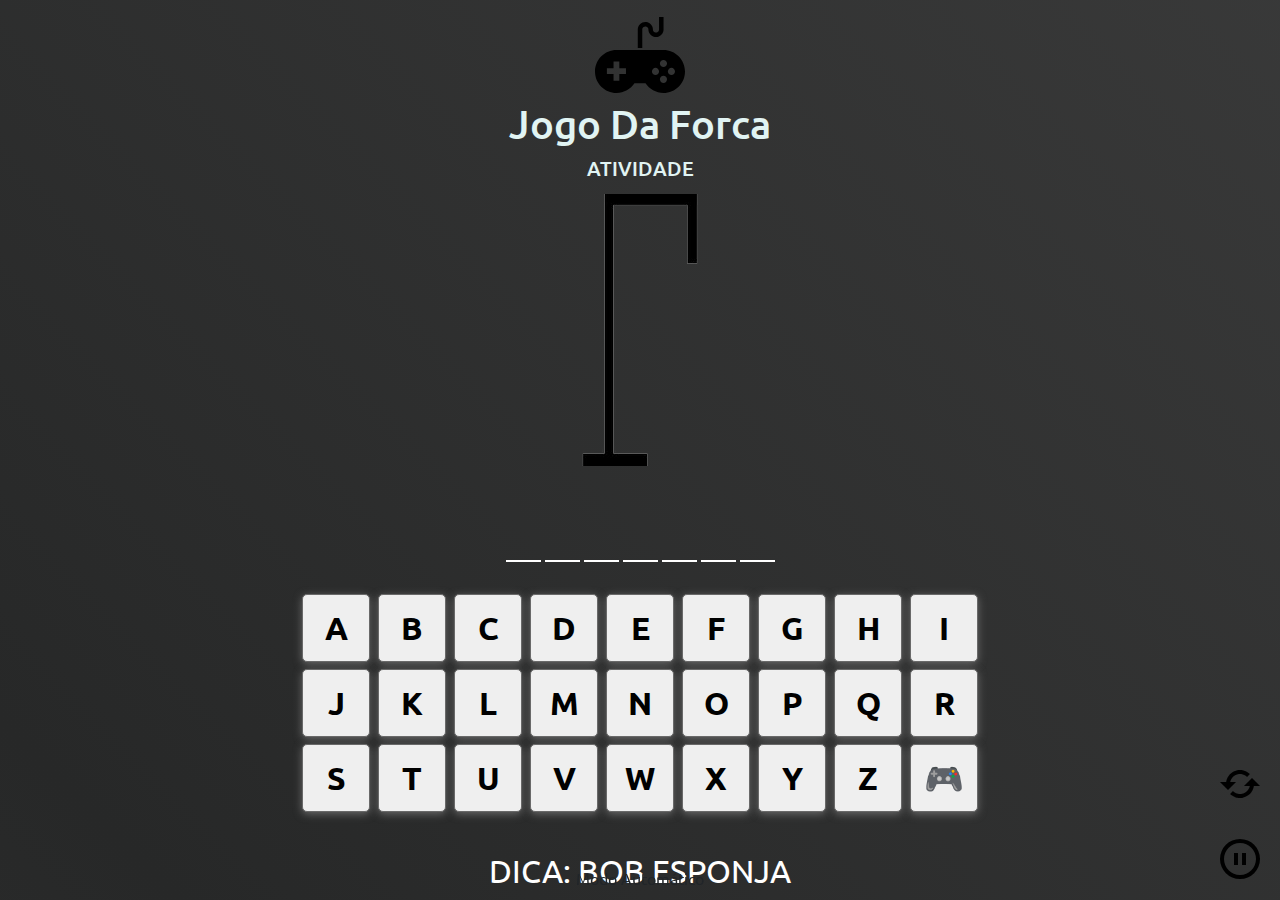
==== forca.html @ 65c22051 "first commit" ====
<!DOCTYPE html>
<html lang="pt-BR">
<head>
    <meta charset="UTF-8">
    <meta http-equiv="X-UA-Compatible" content="IE=edge">
    <meta name="viewport" content="width=device-width, initial-scale=1.0">
    <link rel="stylesheet" href="https://maxcdn.bootstrapcdn.com/bootstrap/4.0.0/css/bootstrap.min.css" integrity="sha384-Gn5384xqQ1aoWXA+058RXPxPg6fy4IWvTNh0E263XmFcJlSAwiGgFAW/dAiS6JXm" crossorigin="anonymous">
    <link rel="stylesheet" href="./css/forca.css" media="screen">
    <link href='https://unpkg.com/boxicons@2.1.4/css/boxicons.min.css' rel='stylesheet'>
    <title>Jogo da Forca</title>
</head>
<body><head>
    <meta charset="UTF-8">
    <meta http-equiv="X-UA-Compatible" content="IE=edge">
    <meta name="viewport" content="width=device-width, initial-scale=1.0">
    <link rel="stylesheet" href="style.css">
    <title>Jogo da Forca</title>
</head>

<body>
    <header>
        <div class="tracking-in-expand">
            <img src="./img/game-svgrepo-com.svg" alt="Joystick" class="joystick">
            <h1>Jogo Da Forca</h1>
            <h5>ATIVIDADE</h5>
        </div>
    </header>
    <div class="container">
        <div id="imagem"></div>

        <div id="palavra-secreta">
            
        </div>

        <div id="teclado">
            <div class="teclas">
                <button id="tecla-A" onclick="verificaLetraEscolhida('A')">A</button>
                <button id="tecla-B" onclick="verificaLetraEscolhida('B')">B</button>
                <button id="tecla-C" onclick="verificaLetraEscolhida('C')">C</button>
                <button id="tecla-D" onclick="verificaLetraEscolhida('D')">D</button>
                <button id="tecla-E" onclick="verificaLetraEscolhida('E')">E</button>
                <button id="tecla-F" onclick="verificaLetraEscolhida('F')">F</button>
                <button id="tecla-G" onclick="verificaLetraEscolhida('G')">G</button>
                <button id="tecla-H" onclick="verificaLetraEscolhida('H')">H</button>
                <button id="tecla-I" onclick="verificaLetraEscolhida('I')">I</button>
            </div>
            <div class="teclas">
                <button id="tecla-J" onclick="verificaLetraEscolhida('J')">J</button>
                <button id="tecla-K" onclick="verificaLetraEscolhida('K')">K</button>
                <button id="tecla-L" onclick="verificaLetraEscolhida('L')">L</button>
                <button id="tecla-M" onclick="verificaLetraEscolhida('M')">M</button>
                <button id="tecla-N" onclick="verificaLetraEscolhida('N')">N</button>
                <button id="tecla-O" onclick="verificaLetraEscolhida('O')">O</button>
                <button id="tecla-P" onclick="verificaLetraEscolhida('P')">P</button>
                <button id="tecla-Q" onclick="verificaLetraEscolhida('Q')">Q</button>
                <button id="tecla-R" onclick="verificaLetraEscolhida('R')">R</button>
            </div>
            <div class="teclas">
                <button id="tecla-S" onclick="verificaLetraEscolhida('S')">S</button>
                <button id="tecla-T" onclick="verificaLetraEscolhida('T')">T</button>
                <button id="tecla-U" onclick="verificaLetraEscolhida('U')">U</button>
                <button id="tecla-V" onclick="verificaLetraEscolhida('V')">V</button>
                <button id="tecla-W" onclick="verificaLetraEscolhida('W')">W</button>
                <button id="tecla-X" onclick="verificaLetraEscolhida('X')">X</button>
                <button id="tecla-Y" onclick="verificaLetraEscolhida('Y')">Y</button>
                <button id="tecla-Z" onclick="verificaLetraEscolhida('Z')">Z</button>
                <button id="btnReiniciar">🎮</button>
            </div>
        </div>

        <div id="categoria">
            <!-- CATEGORIA -->
        </div>

        <!-- inicio modal Bootstrap-->
        <div class="modal fade" id="myModal" tabindex="-1" role="dialog" aria-labelledby="exampleModalLabel" aria-hidden="true">
            <div class="modal-dialog" role="document">
            <div class="modal-content">
                <div class="modal-header">
                <h5 class="modal-title" id="exampleModalLabel"></h5>
                <button type="button" class="close" data-dismiss="modal" aria-label="Close">
                    <span aria-hidden="true">&times;</span>
                </button>
                </div>
                <div class="modal-body" id="modalBody"></div>
                <div class="modal-footer">
                <button type="button" class="btn btn-primary" data-dismiss="modal">Fechar</button>
                </div>
            </div>
            </div>
        </div>
        <!-- fim modal Bootstrap--> 

        <!-- Modal Adicionar Palavra -->
        <div id="modal-alerta" class="modal-container">
            <div class="modal-add-palavra">
                <div class="modal-header-add-palavra" id="modal-titulo">
                    <span id="fechaModal" class="close">&times;</span>
                    <h2>ADICIONAR PALAVRA</h2>
                </div>
                <div class="modal-body-add-palavra" id="modal-mensagem">
                    <input id="addPalavra" type="text" placeholder="PALAVRA" required>
                    <input id="addCategoria" type="text" placeholder="CATEGORIA" required>
                    <button onclick="adicionarPalavra()">Adicionar</button>
                </div>
            </div>
        </div>
    </div>
    
    <div id="status">Modo Automático</div>
    <button id="abreModalAddPalavra"><i class='bx bx-message-square-add'></i></button>
    <img src="img/jogarNovamente.gif" id="jogarNovamente"></img> 
    <button id="recarregar" onclick="sortear()"><i class='bx bx-refresh'></i></button> 
    <button id="jogarAutomatico" onclick="listaAutomatica()"><i class='bx bx-pause-circle'></i></button>

    <script src="js/forca.js"></script>
    <script src="https://code.jquery.com/jquery-3.2.1.slim.min.js" integrity="sha384-KJ3o2DKtIkvYIK3UENzmM7KCkRr/rE9/Qpg6aAZGJwFDMVNA/GpGFF93hXpG5KkN" crossorigin="anonymous"></script>
    <script src="https://cdnjs.cloudflare.com/ajax/libs/popper.js/1.12.9/umd/popper.min.js" integrity="sha384-ApNbgh9B+Y1QKtv3Rn7W3mgPxhU9K/ScQsAP7hUibX39j7fakFPskvXusvfa0b4Q" crossorigin="anonymous"></script>
    <script src="https://maxcdn.bootstrapcdn.com/bootstrap/4.0.0/js/bootstrap.min.js" integrity="sha384-JZR6Spejh4U02d8jOt6vLEHfe/JQGiRRSQQxSfFWpi1MquVdAyjUar5+76PVCmYl" crossorigin="anonymous"></script>
</body>
</html>
---- css/forca.css ----
@import url('https://fonts.googleapis.com/css2?family=Ubuntu:wght@300;400;500&display=swap');
*{
    padding: 0;
    margin: 0;
    box-sizing: border-box;
}
html {
    --one: #333333;
    --two: #FFFFFF;
    --three: #E1F4F3;
    --four: #706C61
}
header {
    display: flex;
    justify-content: center;
    text-align: center;
    margin: 0.5%;
    font-size: 3vw;
}
h1{
    color: #E1F4F3;
}
h5{
    color: #E1F4F3;
}
@keyframes color-anim {
    0% {
         background-position: 0 50%;
    }
    50% {
            background-position: 100% 50%;
    }
    100% {
        background-position: 0 50%;
    }
}
body{
    width: 100vw;
    height: 90vh;
    margin-top: 10px;
    background-image: linear-gradient(45deg, #4b4b4b,#272828,#4b4b4b,#000000c2);
    background-size: 600% 600%;
    animation: color-anim 500s infinite linear alternate;  
    font-family: 'Ubuntu', sans-serif;
}

.container{
    display: flex;
    justify-content: center;
    align-items: center;
    flex-wrap: wrap;
    flex-direction: column;
}

#imagem{
    background-image: url("../img/forca.png");
    width: 234px;
    height: 272px;
    background-repeat: no-repeat;
}
#palavra-secreta{
    display: flex;
    flex-direction: row;
    justify-content: center;
    align-items: center;
    font-size: 1em;
    margin-top: 30px;
}

.letras{
    width: 16px;
    text-align: center;
    border-bottom: 2px solid #ffffff;
    color: #ffffff;
    padding: 2px;
    margin-left: 2px;
    margin-right: 2px;
}

.letrasEspaco{
    width: 16px;
    text-align: center;
    color: #ffffff;
    padding: 2px;
    margin-left: 2px;
    margin-right: 2px;
}

#teclado{
    margin-top: 30px;
}

.teclas button{
    width: 24px;
    height: 24px;
    margin: 2px;
    margin-bottom: 5px;
    cursor: pointer;
    box-shadow:  0px 2px 8px dimgray;
    border-radius: 5px;
    border: 1px solid dimgrey;  
    color: #000000;
    font-family: 'Ubuntu', sans-serif;
    font-weight: 900;
}

.teclas button:disabled{
    cursor: not-allowed;
}

.teclas button:hover{
    transform:scale(1.3);
}

#categoria{
    margin-top: 30px;
    color: #ffffff;
    font-size: 1.2em;
}

#abreModalAddPalavra, #recarregar, #jogarAutomatico, #jogarNovamente{
    position: fixed;
    width: 70px;
    height: 70px;
    border: none;
    outline: none;
    border-radius: 70px;
    font-size: 3em;
    background-color: transparent;
    color: #000;
    cursor: pointer;
}

#abreModalAddPalavra{
    display: none;
    bottom: 160px;
    right: 5px;
}

#recarregar{
    bottom: 80px;
    right: 5px;
}

#jogarAutomatico{
    bottom: 5px;
    right: 5px;
}

#status{
    position: fixed;
    bottom: 10px;
    width: 100%;
    text-align: center;
}

#jogarNovamente{
    display: none;
    bottom: 15px;
    right: 30px;
    transform: rotate(-90deg);
    transform-origin: left top 0;
}

.modal-container{
    display: none;
    position: fixed;
    left: 0;
    top: 0;
    z-index: 1;
    padding-top: 100px;
    width: 100%;
    height: 100%;
    overflow: auto;
    background-color: rgba(0, 0, 0, 0.6);
}

.modal-add-palavra{
    position: relative;
    background-color: #fefefe;
    border: 10px solid #000;
    border-radius: 5px;
    text-align: center;
    margin: auto;
    padding: 0;
    width: 90%;
    box-shadow: 0 4px 8px 0 rgba(0,0,0,0.2), 0 6px 20px 0 rgba(0,0,0,0.19);
    -webkit-animation-name: animacao;
    -webkit-animation-duration: 0.4s;
    animation-name: animacao;
    animation-duration: 0.4s;
}

@-webkit-keyframes animacao{
    from{top:-300px; opacity: 0;}
    to{top:0; opacity: 1;}
}

@keyframes animacao{
    from{top:-300px; opacity: 0;}
    to{top:0; opacity: 1;}
}

.modal-header-add-palavra{
    padding: 2px 16px;
    background-color: #ffd700;
    font-size: 1.3em;
    border-bottom: 10px solid #000;
}

.close{
    color: #000;
    float: right;
    font-size: 2em;
    font-weight: bold;
}

.close:hover, .close:focus{
    color: #fff;
    text-decoration: none;
}

.modal-body-add-palavra{
    display: flex;
    flex-direction: column;
    padding: 2px 16px;
}

.modal-body-add-palavra input, .modal-body-add-palavra button{
    text-align: center;
    margin: 10px 0;
    font-size: 1.5em;
    border-radius: 5px;
    outline: none;
    border: 1px solid #9c9c9c;
}

.modal-body-add-palavra input{
    text-transform: uppercase;
}

.modal-body-add-palavra button{
    background-color: #ffd700;
    cursor: pointer;
}

.modal-body-add-palavra button:hover{
    background-color: #000;
    color: #ffd700;
    cursor: pointer;
}

@media (min-width: 321px){
    .teclas button{
        width: 25px;
        height: 25px;
    }
    #categoria{
        font-size: 1.3em;
    }
}

@media (min-width: 376px){
    .teclas button{
        width: 30px;
        height: 30px;
    }
    #palavra-secreta{
        font-size: 1.3em;
    }
    .letras{
        width: 18px;
    }

    #categoria{
        font-size: 1.5em;
    }
}

@media (min-width: 426px){
    .teclas button{
        width: 36px;
        height: 36px;
    }
    #palavra-secreta{
        font-size: 1.5em;
    }
    .letras{
        width: 20px;
    }

    #categoria{
        font-size: 1.6em;
    }
}

@media (min-width: 769px){
    .teclas button{
        width: 68px;
        height: 68px;
        font-size: 2em;
    }
    #palavra-secreta{
        font-size: 2.5em;
    }
    .letras{
        width: 35px;
    }

    #categoria{
        font-size: 2em;
    }

    .modal-add-palavra{
        width: 80%;
    }
}

@media (min-width: 1025px){
    .modal-add-palavra{
        width: 50%;
    }
}
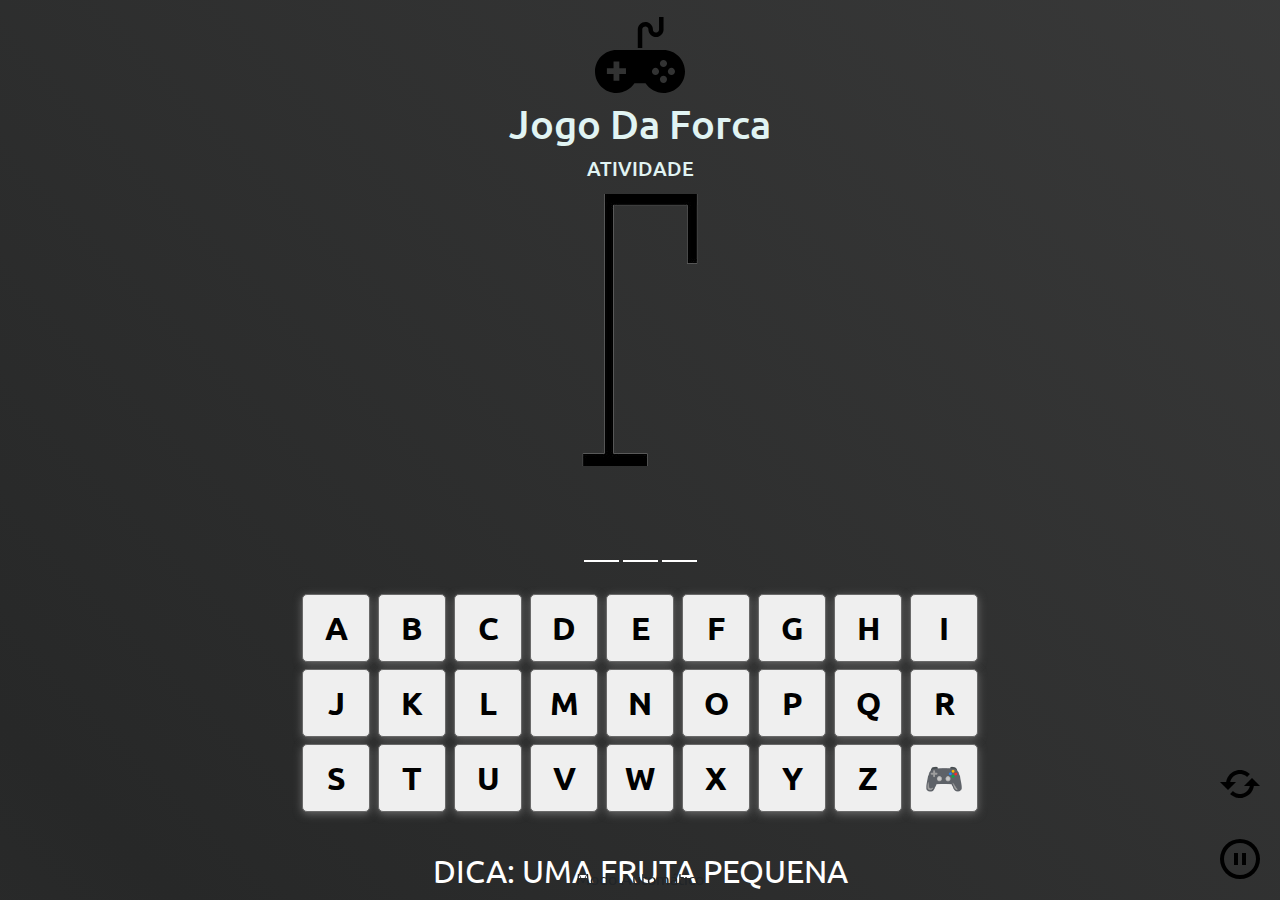
==== commit d2249d2f: "asaa" ====
--- a/forca.html
+++ b/forca.html
@@ -72,7 +72,8 @@
             <!-- CATEGORIA -->
         </div>
 
-        <!-- inicio modal Bootstrap-->
+        
+        
         <div class="modal fade" id="myModal" tabindex="-1" role="dialog" aria-labelledby="exampleModalLabel" aria-hidden="true">
             <div class="modal-dialog" role="document">
             <div class="modal-content">
